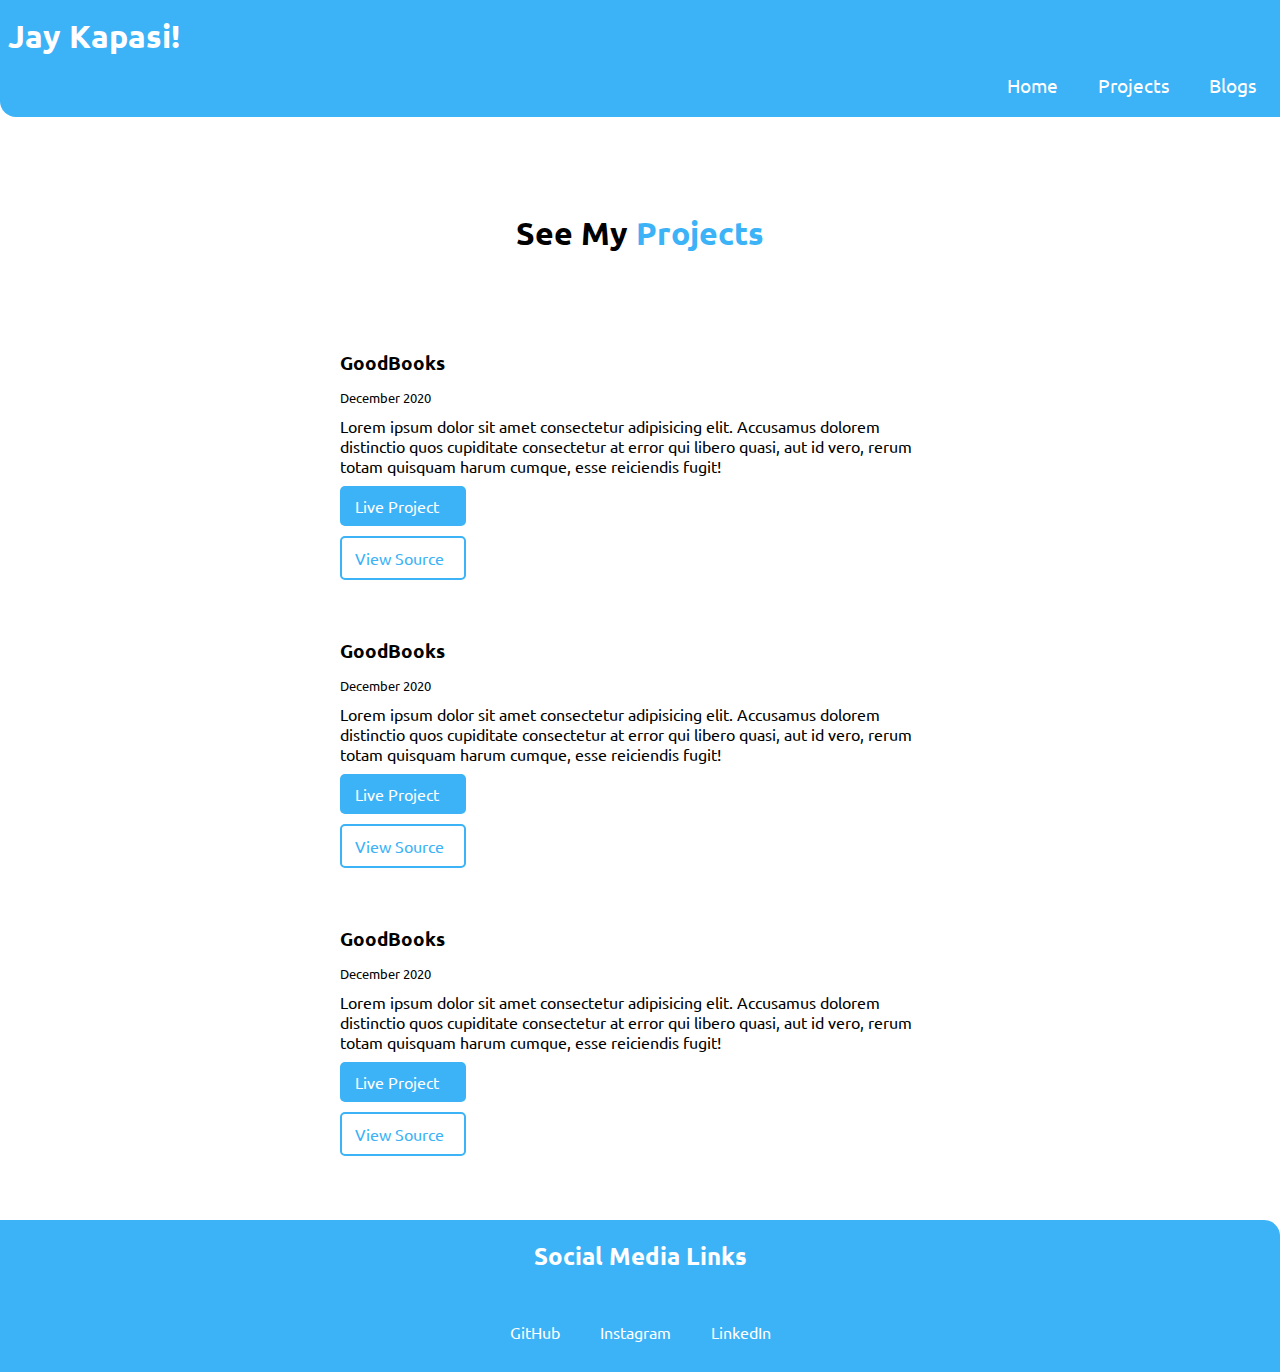
==== projects.html @ 69faeffa "doc: added document" ====
<!DOCTYPE html>
<html lang="en">
<head>
    <meta charset="UTF-8">
    <meta http-equiv="X-UA-Compatible" content="IE=edge">
    <meta name="viewport" content="width=device-width, initial-scale=1.0">
    <title>Projects | Jay Kapasi</title>
    <link rel="stylesheet" href="css/style.css">
    <link rel="stylesheet" href="css/projects.css">
    <link rel="icon" href="images/demo-icon.svg" type="image/svg" sizes="20x20">
</head>
<body>
    <header>
        <nav class="navigation">
            <h1 class= "head">Jay Kapasi!</h1>
            <ul class = "menu">
                <li><a class = "link-active" href="index.html">Home</a></li>
                <li><a href="/projects.html">Projects</a></li>
                <li><a href="#">Blogs</a></li>
            </ul>
        </nav>
    </header>

    <section class = "project-section-one">
        <div class="project-first-section">
            <h1>See My <span>Projects</span></h1>
        </div>
    </section>

    <section class="project-section-two">
        <div class="project-sections">
            <h3>GoodBooks</h3>
            <small>December 2020</small>
            <p>Lorem ipsum dolor sit amet consectetur adipisicing elit. Accusamus dolorem distinctio quos cupiditate consectetur at error qui libero quasi, aut id vero, rerum totam quisquam harum cumque, esse reiciendis fugit!</p>
            <a class= "first-button" href="#">Live Project</a>
            <a class= "second-button" href="#">View Source</a>
        </div>
    </section>

    <section class="project-section-two">
        <div class="project-sections">
            <h3>GoodBooks</h3>
            <small>December 2020</small>
            <p>Lorem ipsum dolor sit amet consectetur adipisicing elit. Accusamus dolorem distinctio quos cupiditate consectetur at error qui libero quasi, aut id vero, rerum totam quisquam harum cumque, esse reiciendis fugit!</p>
            <a class= "first-button" href="#">Live Project</a>
            <a class= "second-button" href="#">View Source</a>
        </div>
    </section>

    <section class="project-section-two">
        <div class="project-sections">
            <h3>GoodBooks</h3>
            <small>December 2020</small>
            <p>Lorem ipsum dolor sit amet consectetur adipisicing elit. Accusamus dolorem distinctio quos cupiditate consectetur at error qui libero quasi, aut id vero, rerum totam quisquam harum cumque, esse reiciendis fugit!</p>
            <a class= "first-button" href="#">Live Project</a>
            <a class= "second-button" href="#">View Source</a>
        </div>
    </section>

    <footer>
        <div class="footer-section">
            <h2 class="footer-head">
                Social Media Links
            </h2>

            <ul>
                <li><a href="#">GitHub</a></li>
                <li><a href="#">Instagram</a></li>
                <li><a href="#">LinkedIn</a></li>
            </ul>

        </div>
    </footer>
    





</body>
</html>
---- css/style.css ----
@import url('https://fonts.googleapis.com/css2?family=Ubuntu:wght@300;400&display=swap');
*{
    margin: 0;
    padding: 0;
    font-family: 'Ubuntu', sans-serif;
}

:root {
    --blue: #3CB2F7;
  }

/* header */


.navigation{
    background-color: var(--blue);
    color: white;
    border-bottom-left-radius: 1rem;
}
.navigation .head{ 
    padding: 1rem  1.5rem 1rem 0.5rem;
}

.menu{
    display: flex;
    justify-content: flex-end;
}
.menu li{
    list-style: none; 
    padding: 0rem 1.5rem 1.2rem 1rem;
}
.menu li a{
    text-decoration: none;
    color:white;
    font-size: 1.2rem;
}
.menu li a:hover{
    color: black;
}

/* first section */


.first-section img{
    width: 350px;
    display: block;
    margin: auto;
    padding: 4rem 0rem 2rem 0rem;
}

.first-section-head{
    text-align: center;
    color: rgb(82, 79, 79);
    font-size: 2rem;
}

.first-section-span{
    color: var(--blue);
}    
    
.second-section-head{
    padding: 5rem 0rem 1rem 0rem;
    text-align: center;
}

.second-section-para{
    max-width: 600px;
    margin: auto;
    padding: 0px 15px;
}

button{
    max-width: 600px;
    margin: 30px auto auto 0px;
    padding: 10px 20px;
    display: block;
    background-color:var(--blue);
    border-radius: 5px;
    color: white;
    font-size: 1rem;
}

button:hover
{
    cursor: pointer;
    background-color: #45a8e0
}


/* footer section */


.footer-section{
    margin-top: 4rem;
    background-color: var(--blue);
    border-top-right-radius: 1rem;
}

.footer-section .footer-head{
    text-align: center;
    padding: 20px;
    color: white;
}
.footer-section ul{
    display: flex;
    justify-content: center;
}


.footer-section ul li {
    list-style: none; 
    padding: 30px 20px;
}

.footer-section ul li a{
    text-decoration: none;
    color: white;
    
}

.footer-section li a:hover{
    color:black
}
---- css/projects.css ----
:root {
    --blue: #3CB2F7;
}

.project-first-section{
    text-align: center;
    padding: 6rem 0rem 3rem 0rem;
}

.project-first-section span{
    color: var(--blue);
}



.project-section-two .project-sections{
    max-width: 600px;
    margin: auto;
    padding: 0px 15px;

}

.project-sections h3 {
    padding-bottom: 10px;
    padding-top: 3rem;
}
.project-sections p{
    padding-top: 10px;
    
}

.project-sections a{
    display: block;
    text-decoration: none;
    padding: 10px 15px;
    width: 6rem;
    margin: 10px 0px;
    color: white;
    border-radius: 5px;
}

.project-sections .first-button{
    background-color: var(--blue);
}

.project-sections .second-button{
    border: 2px solid var(--blue);
    color: var(--blue);
    padding: 10px 13px;

}
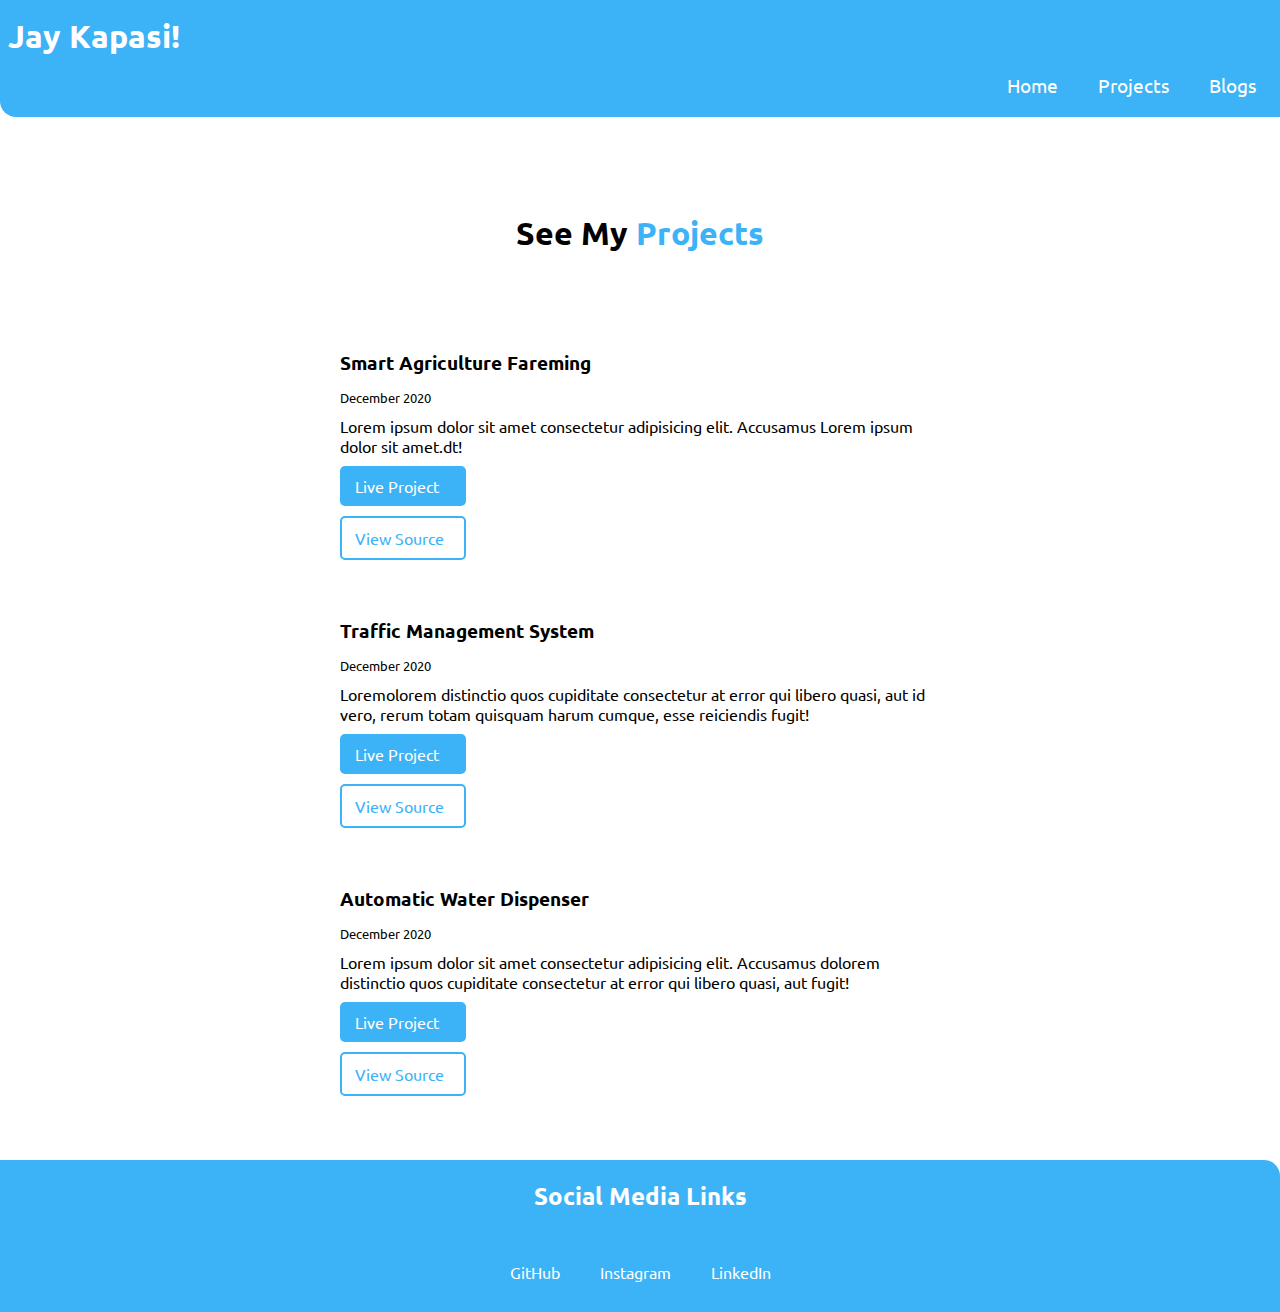
==== commit 22682d30: "Update projects.html" ====
--- a/projects.html
+++ b/projects.html
@@ -29,9 +29,9 @@
 
     <section class="project-section-two">
         <div class="project-sections">
-            <h3>GoodBooks</h3>
+            <h3>Smart Agriculture Fareming</h3>
             <small>December 2020</small>
-            <p>Lorem ipsum dolor sit amet consectetur adipisicing elit. Accusamus dolorem distinctio quos cupiditate consectetur at error qui libero quasi, aut id vero, rerum totam quisquam harum cumque, esse reiciendis fugit!</p>
+            <p>Lorem ipsum dolor sit amet consectetur adipisicing elit. Accusamus Lorem ipsum dolor sit amet.dt!</p>
             <a class= "first-button" href="#">Live Project</a>
             <a class= "second-button" href="#">View Source</a>
         </div>
@@ -39,9 +39,9 @@
 
     <section class="project-section-two">
         <div class="project-sections">
-            <h3>GoodBooks</h3>
+            <h3>Traffic Management System</h3>
             <small>December 2020</small>
-            <p>Lorem ipsum dolor sit amet consectetur adipisicing elit. Accusamus dolorem distinctio quos cupiditate consectetur at error qui libero quasi, aut id vero, rerum totam quisquam harum cumque, esse reiciendis fugit!</p>
+            <p>Loremolorem distinctio quos cupiditate consectetur at error qui libero quasi, aut id vero, rerum totam quisquam harum cumque, esse reiciendis fugit!</p>
             <a class= "first-button" href="#">Live Project</a>
             <a class= "second-button" href="#">View Source</a>
         </div>
@@ -49,9 +49,9 @@
 
     <section class="project-section-two">
         <div class="project-sections">
-            <h3>GoodBooks</h3>
+            <h3>Automatic Water Dispenser</h3>
             <small>December 2020</small>
-            <p>Lorem ipsum dolor sit amet consectetur adipisicing elit. Accusamus dolorem distinctio quos cupiditate consectetur at error qui libero quasi, aut id vero, rerum totam quisquam harum cumque, esse reiciendis fugit!</p>
+            <p>Lorem ipsum dolor sit amet consectetur adipisicing elit. Accusamus dolorem distinctio quos cupiditate consectetur at error qui libero quasi, aut fugit!</p>
             <a class= "first-button" href="#">Live Project</a>
             <a class= "second-button" href="#">View Source</a>
         </div>
@@ -64,7 +64,7 @@
             </h2>
 
             <ul>
-                <li><a href="#">GitHub</a></li>
+                <li><a href= "https://github.com/jaykapasi28">GitHub</a></li>
                 <li><a href="#">Instagram</a></li>
                 <li><a href="#">LinkedIn</a></li>
             </ul>
